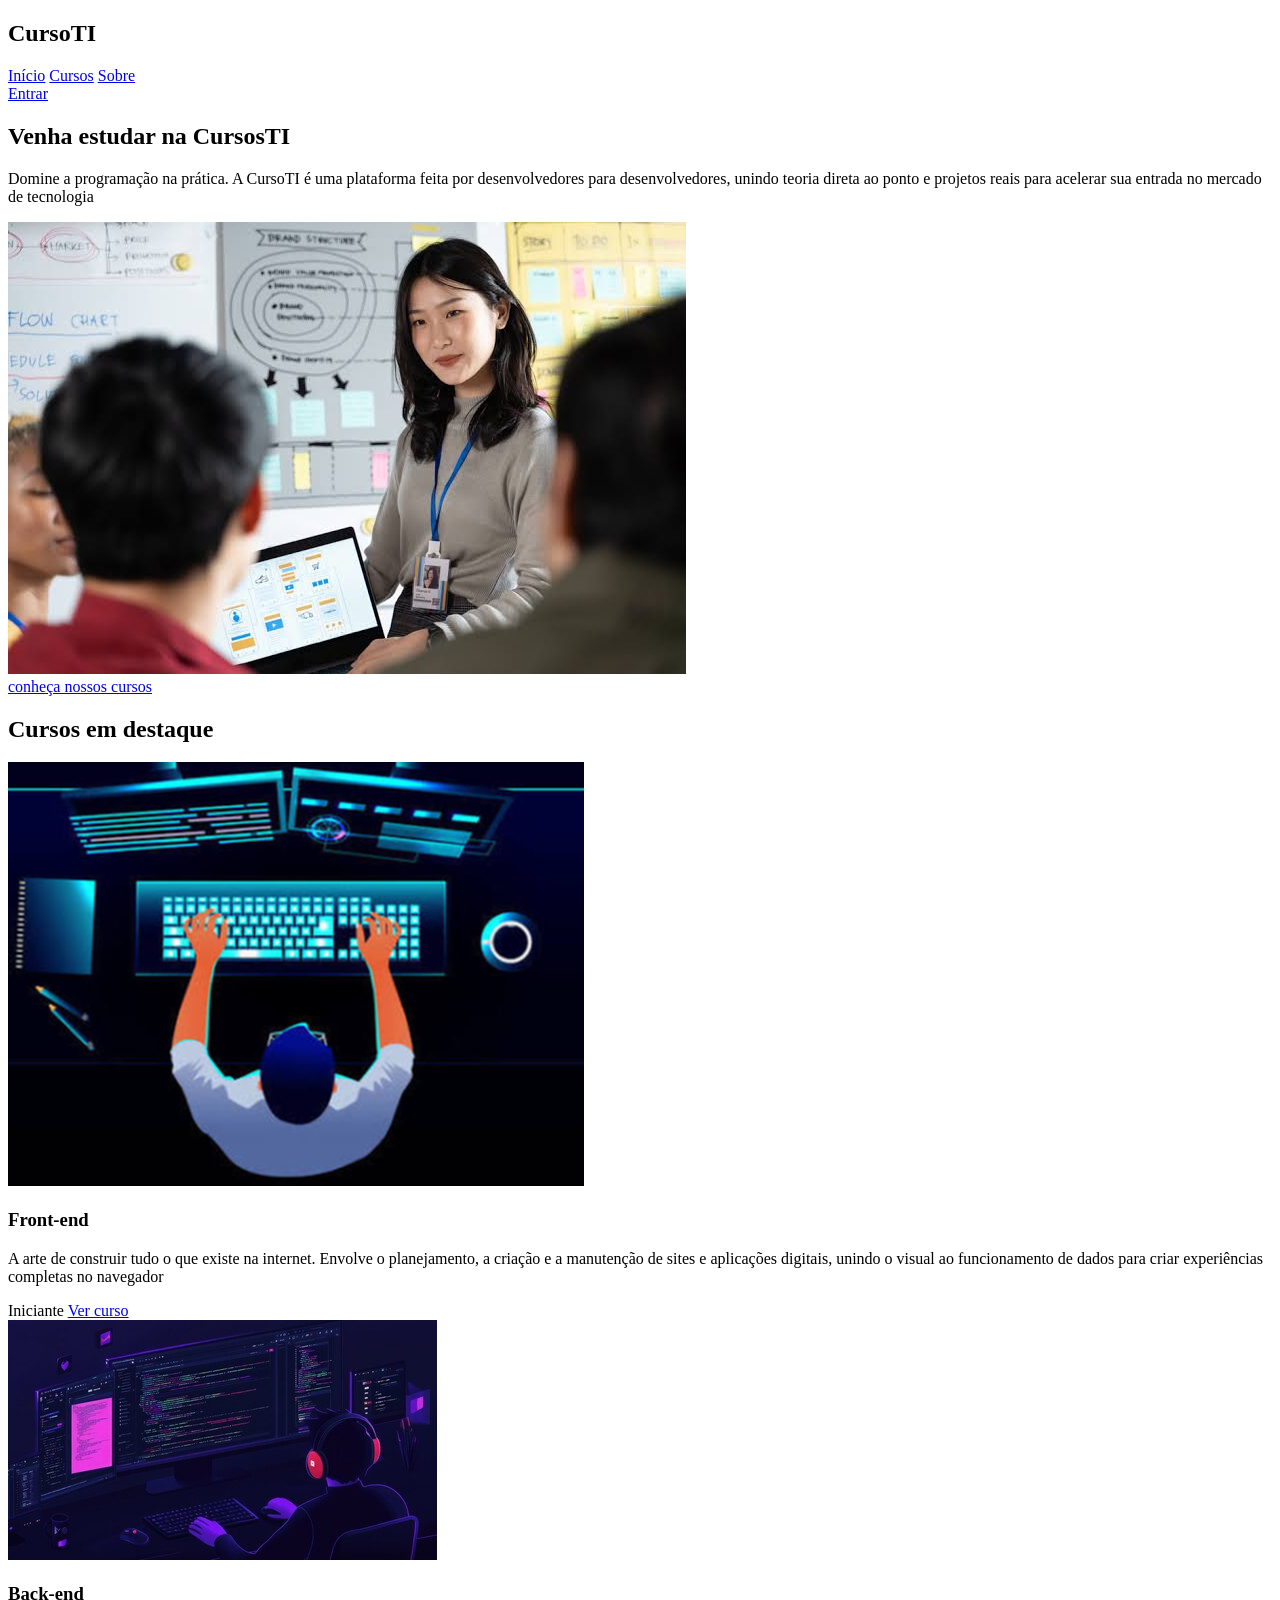
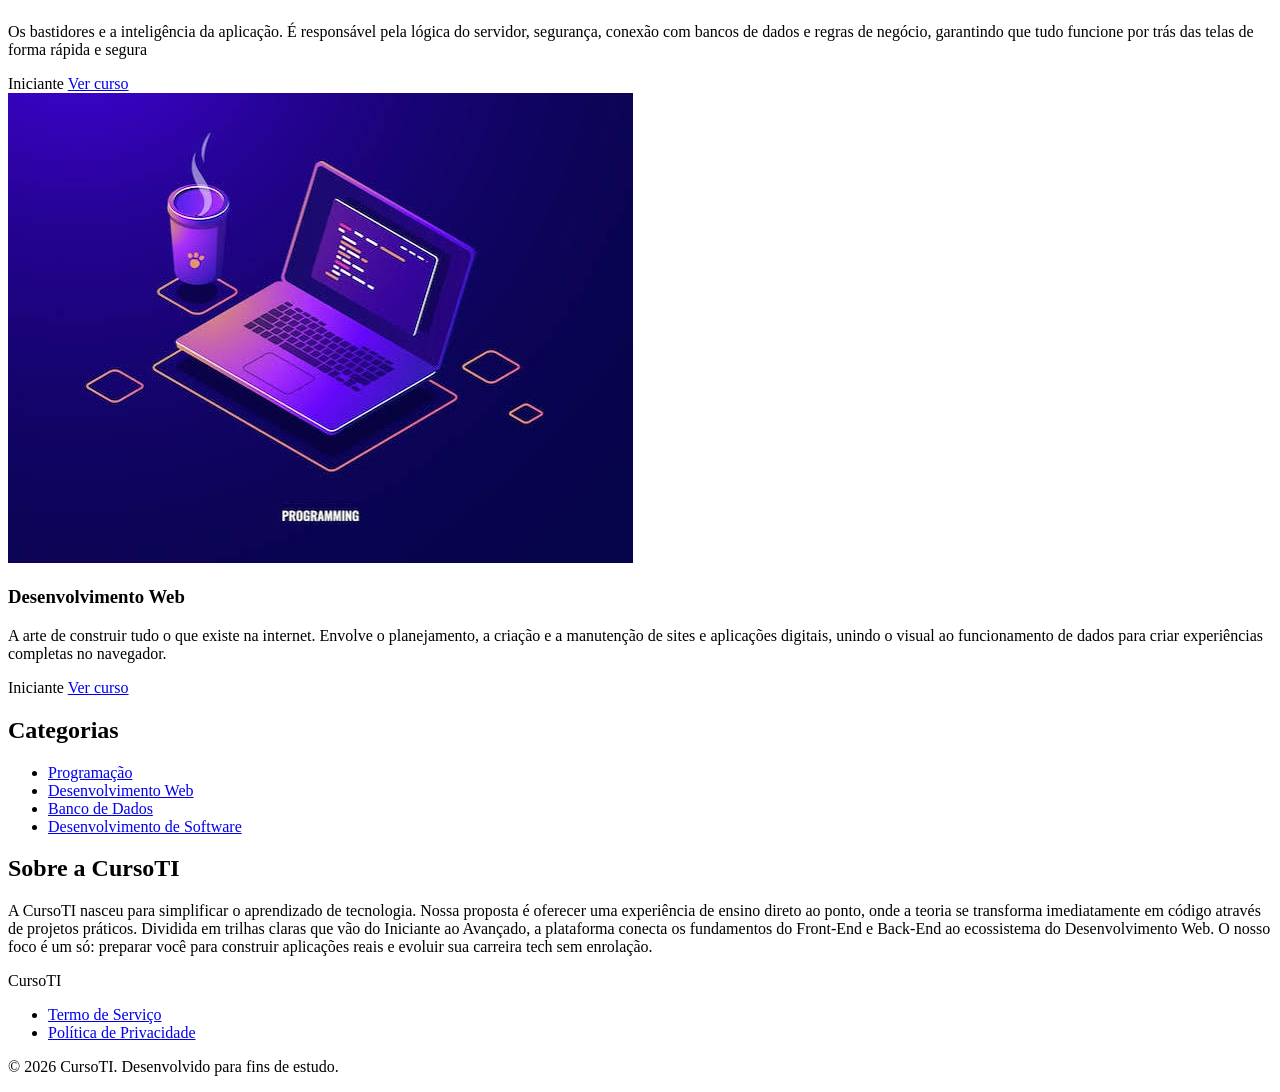
==== index.html @ debbd8f3 "Primeiro commit" ====
<!DOCTYPE html>
<html lang="pt-br">
<head>
    <meta charset="UTF-8">
    <meta name="viewport" content="width=device-width, initial-scale=1.0">
    <title>CursosTI</title>

    <link rel="stylesheet" href="css/style.css">
</head>
<body>
    <header>

        <div class="container">
            <h2>CursoTI</h2>

            <nav class="menu">
            <a href="#">Início</a>
            <a href="#">Cursos</a>
            <a href="#">Sobre</a>
            </nav>

            <a href="#">Entrar</a>
        </div>

    </header>

    <main>
        <section id="introducao">
            <h1>Venha estudar na CursosTI</h1>

            <p>Domine a programação na prática. A CursoTI é uma plataforma feita por desenvolvedores para desenvolvedores, unindo teoria direta ao ponto e projetos reais para acelerar sua entrada no mercado de tecnologia</p>

            <img src="imagens/Programacao.jfif" alt="Sala de Aula">
        </section>    

        <a href="#cursos">conheça nossos cursos</a>

        <section id="cursos">

            <h2>Cursos em destaque</h2>

            <article>
                <div>
                    
                    <img src="imagens/frontEnd_576x424.png" alt="Front-end">
                    
                    <h3>Front-end</h3>
                    
                    <p>A arte de construir tudo o que existe na internet. Envolve o planejamento, a criação e a manutenção de sites e aplicações digitais, unindo o visual ao funcionamento de dados para criar experiências completas no navegador</p>
                    
                    <span>Iniciante</span>

                    <a href="#">Ver curso</a>
                </div>
            </article>

            <article>
                <div>
                    
                    <img src="imagens/backEnd.jpg" alt="Back-end">
                    
                    <h3>Back-end</h3>
                    
                    <p>Os bastidores e a inteligência da aplicação. É responsável pela lógica do servidor, segurança, conexão com bancos de dados e regras de negócio, garantindo que tudo funcione por trás das telas de forma rápida e segura</p>
                    
                    <span>Iniciante</span>

                    <a href="#">Ver curso</a>
                </div>
            </article>

            <article>
                <div>
                    
                    <img src="imagens/desenvolvimentoWeb.jfif" alt="Desenvolvimento Web">
                    
                    <h3>Desenvolvimento Web</h3>
                    
                    <p>A arte de construir tudo o que existe na internet. Envolve o planejamento, a criação e a manutenção de sites e aplicações digitais, unindo o visual ao funcionamento de dados para criar experiências completas no navegador.</p>
                    
                    <span>Iniciante</span>

                    <a href="#">Ver curso</a>
                </div>
            </article>
        </section>

        <section id="categorias">
            <h2>Categorias</h2>

            <ul>
                <li><a href="#">Programação</a></li>
                <li><a href="#">Desenvolvimento Web</a></li>
                <li><a href="#">Banco de Dados</a></li>
                <li><a href="#">Desenvolvimento de Software</a></li>
            </ul>
        </section>

        <section id="sobre">
            <h2>Sobre a CursoTI</h2>

            <p>A CursoTI nasceu para simplificar o aprendizado de tecnologia. Nossa proposta é oferecer uma experiência de ensino direto ao ponto, onde a teoria se transforma imediatamente em código através de projetos práticos. Dividida em trilhas claras que vão do Iniciante ao Avançado, a plataforma conecta os fundamentos do Front-End e Back-End ao ecossistema do Desenvolvimento Web. O nosso foco é um só: preparar você para construir aplicações reais e evoluir sua carreira tech sem enrolação.</p>
        </section>
    </main>

    <footer>
        <p>CursoTI</p>

        <ul>
            <li><a href="#">Termo de Serviço</a></li>
            <li><a href="#">Política de Privacidade</a></li>
        </ul>

        <p>&copy; 2026 CursoTI. Desenvolvido para fins de estudo.</p>
    </footer>
</body>
</html>
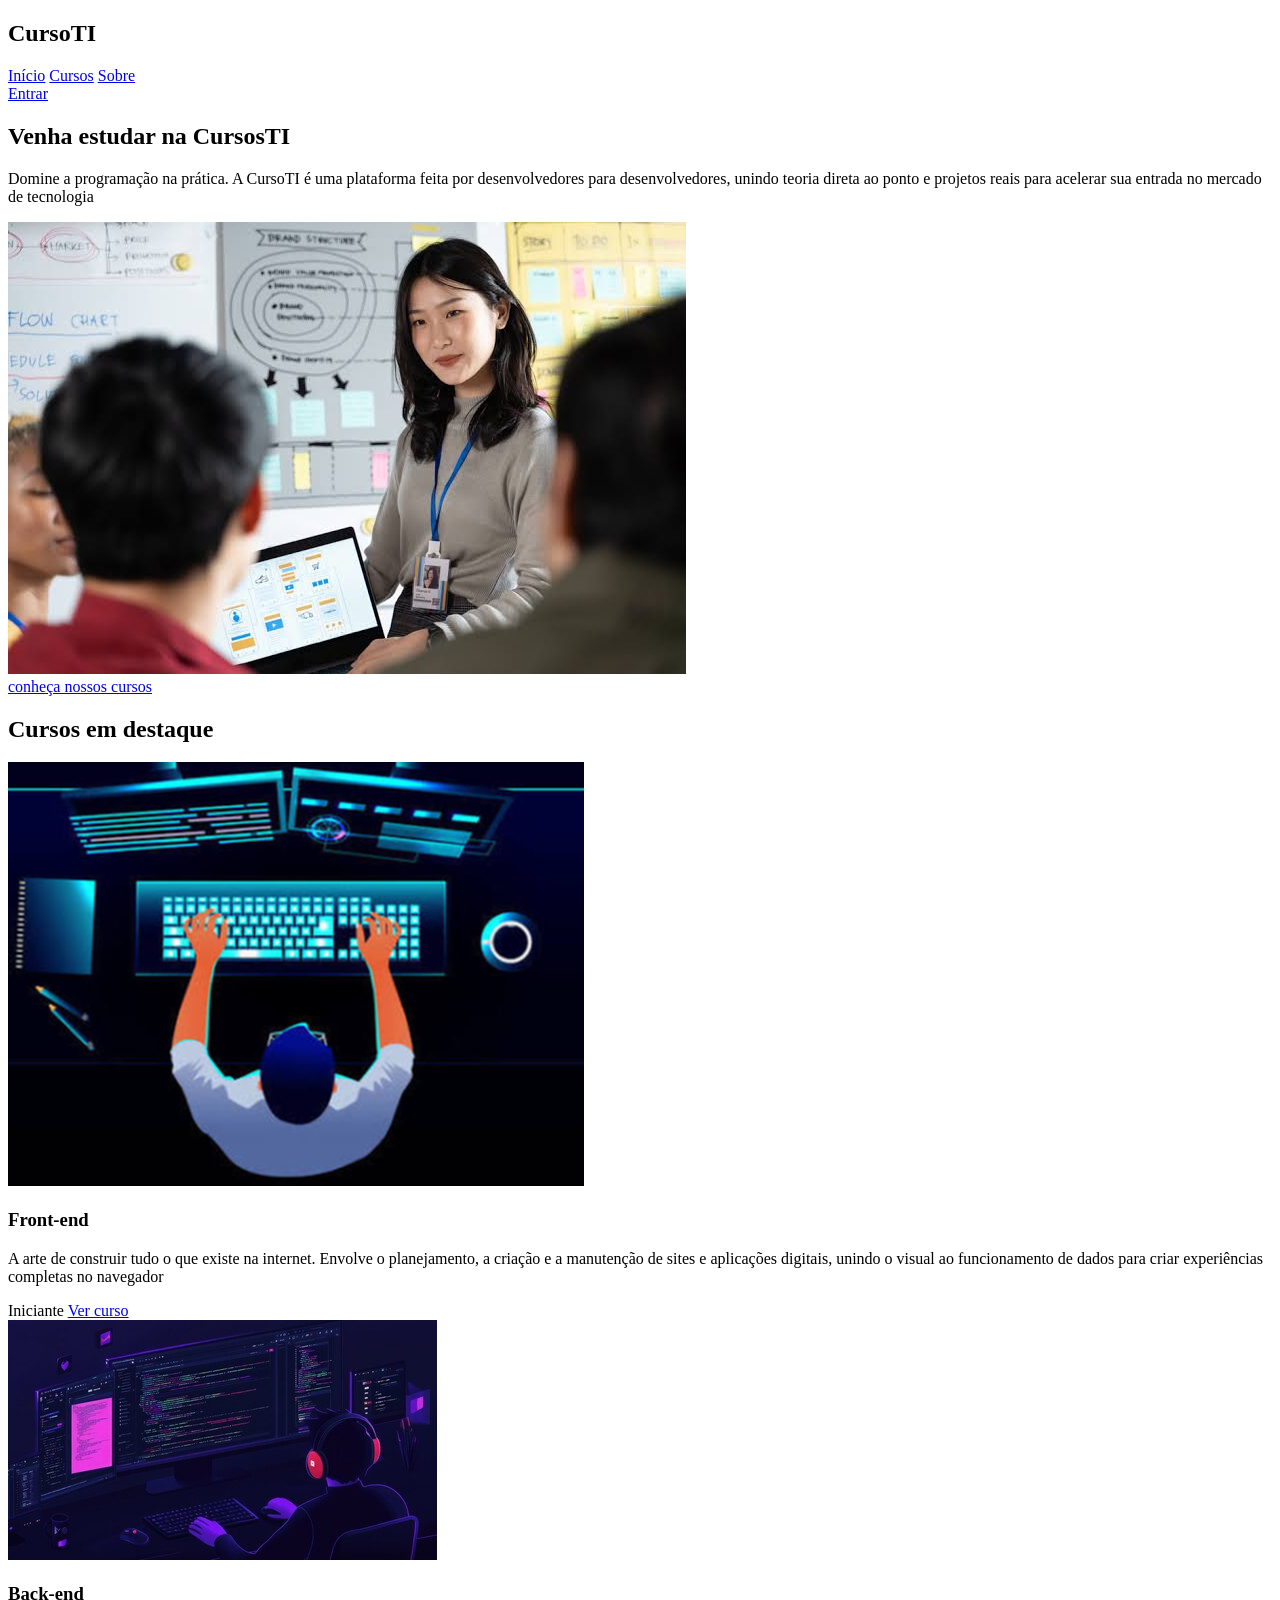
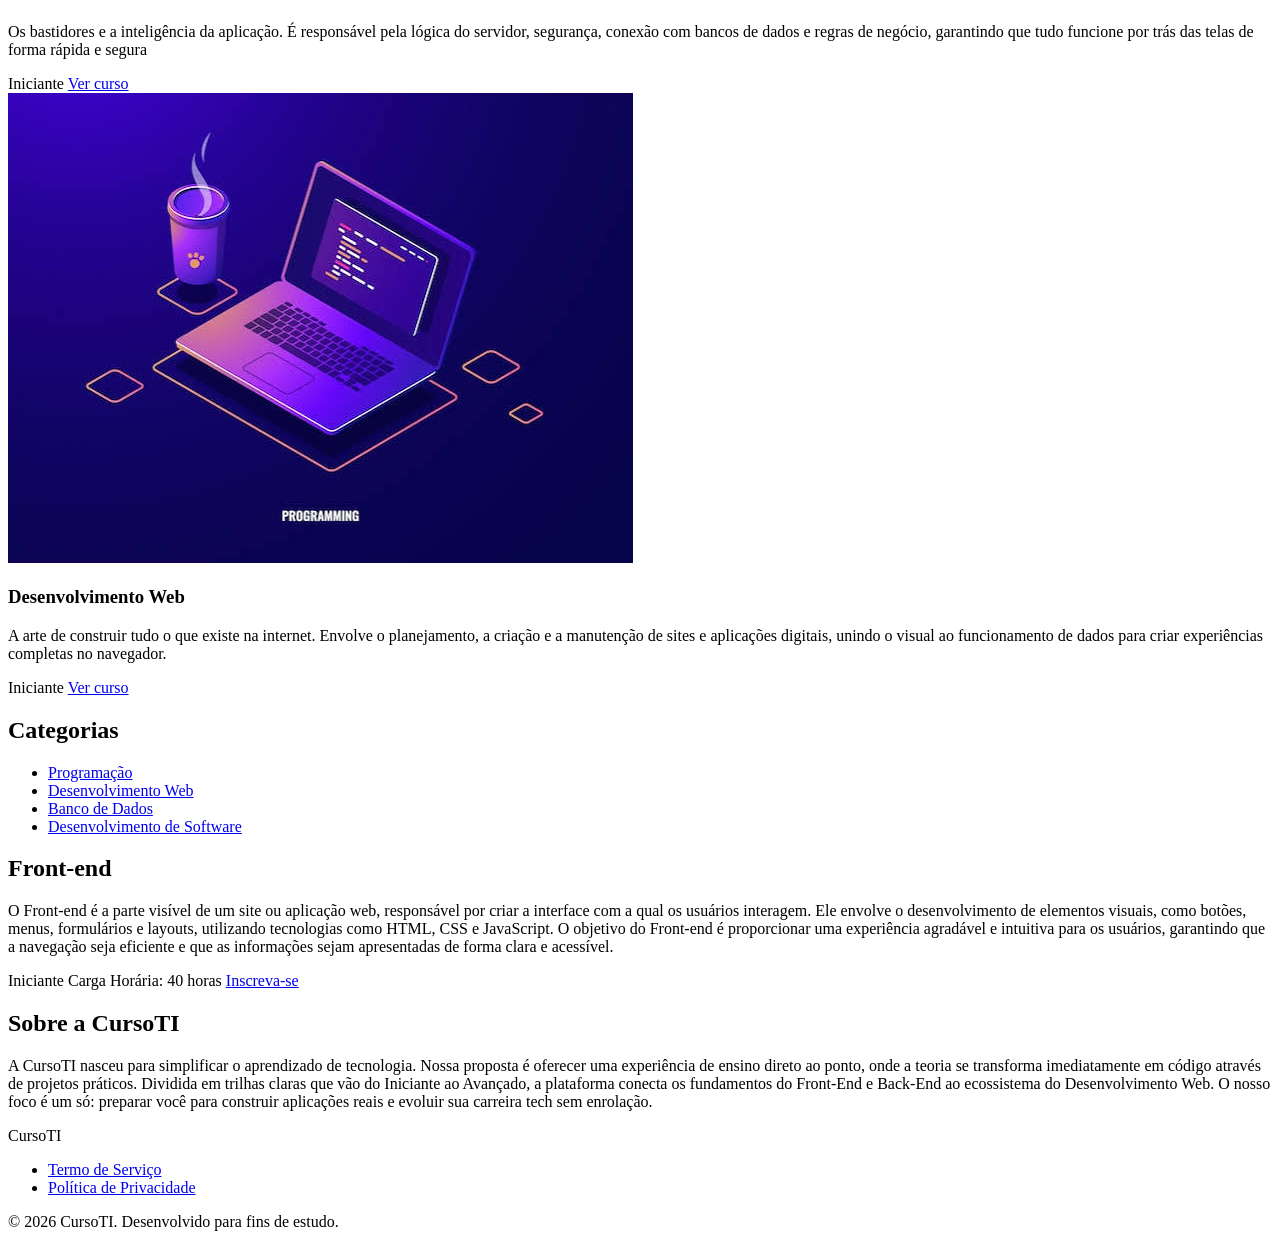
==== commit e2b11867: "feat: adiciona detalhes do curso frontend" ====
--- a/index.html
+++ b/index.html
@@ -14,9 +14,9 @@
             <h2>CursoTI</h2>
 
             <nav class="menu">
-            <a href="#">Início</a>
-            <a href="#">Cursos</a>
-            <a href="#">Sobre</a>
+            <a href="#introducao">Início</a>
+            <a href="#cursos">Cursos</a>
+            <a href="#sobre">Sobre</a>
             </nav>
 
             <a href="#">Entrar</a>
@@ -39,50 +39,43 @@
 
             <h2>Cursos em destaque</h2>
 
-            <article>
-                <div>
-                    
-                    <img src="imagens/frontEnd_576x424.png" alt="Front-end">
-                    
-                    <h3>Front-end</h3>
-                    
-                    <p>A arte de construir tudo o que existe na internet. Envolve o planejamento, a criação e a manutenção de sites e aplicações digitais, unindo o visual ao funcionamento de dados para criar experiências completas no navegador</p>
-                    
-                    <span>Iniciante</span>
+            <div>
+                <article>
+                        <img src="imagens/frontEnd_576x424.png" alt="Front-end">
+                        
+                        <h3>Front-end</h3>
+                        
+                        <p>A arte de construir tudo o que existe na internet. Envolve o planejamento, a criação e a manutenção de sites e aplicações digitais, unindo o visual ao funcionamento de dados para criar experiências completas no navegador</p>
+                        
+                        <span>Iniciante</span>
 
-                    <a href="#">Ver curso</a>
-                </div>
-            </article>
+                        <a href="#curso-frontend">Ver curso</a>
+                </article>
 
-            <article>
-                <div>
-                    
-                    <img src="imagens/backEnd.jpg" alt="Back-end">
-                    
-                    <h3>Back-end</h3>
-                    
-                    <p>Os bastidores e a inteligência da aplicação. É responsável pela lógica do servidor, segurança, conexão com bancos de dados e regras de negócio, garantindo que tudo funcione por trás das telas de forma rápida e segura</p>
-                    
-                    <span>Iniciante</span>
+                <article>
+                        <img src="imagens/backEnd.jpg" alt="Back-end">
+                        
+                        <h3>Back-end</h3>
+                        
+                        <p>Os bastidores e a inteligência da aplicação. É responsável pela lógica do servidor, segurança, conexão com bancos de dados e regras de negócio, garantindo que tudo funcione por trás das telas de forma rápida e segura</p>
+                        
+                        <span>Iniciante</span>
 
-                    <a href="#">Ver curso</a>
-                </div>
-            </article>
+                        <a href="#">Ver curso</a>
+                </article>
 
-            <article>
-                <div>
-                    
-                    <img src="imagens/desenvolvimentoWeb.jfif" alt="Desenvolvimento Web">
-                    
-                    <h3>Desenvolvimento Web</h3>
-                    
-                    <p>A arte de construir tudo o que existe na internet. Envolve o planejamento, a criação e a manutenção de sites e aplicações digitais, unindo o visual ao funcionamento de dados para criar experiências completas no navegador.</p>
-                    
-                    <span>Iniciante</span>
+                <article>
+                        <img src="imagens/desenvolvimentoWeb.jfif" alt="Desenvolvimento Web">
+                        
+                        <h3>Desenvolvimento Web</h3>
+                        
+                        <p>A arte de construir tudo o que existe na internet. Envolve o planejamento, a criação e a manutenção de sites e aplicações digitais, unindo o visual ao funcionamento de dados para criar experiências completas no navegador.</p>
+                        
+                        <span>Iniciante</span>
 
-                    <a href="#">Ver curso</a>
-                </div>
-            </article>
+                        <a href="#">Ver curso</a>
+                </article>
+            </div>
         </section>
 
         <section id="categorias">
@@ -94,6 +87,18 @@
                 <li><a href="#">Banco de Dados</a></li>
                 <li><a href="#">Desenvolvimento de Software</a></li>
             </ul>
+        </section>
+
+        <section id="curso-frontend">
+            <h2>Front-end</h2>
+
+            <p>O Front-end é a parte visível de um site ou aplicação web, responsável por criar a interface com a qual os usuários interagem. Ele envolve o desenvolvimento de elementos visuais, como botões, menus, formulários e layouts, utilizando tecnologias como HTML, CSS e JavaScript. O objetivo do Front-end é proporcionar uma experiência agradável e intuitiva para os usuários, garantindo que a navegação seja eficiente e que as informações sejam apresentadas de forma clara e acessível.</p>
+
+            <span>Iniciante</span>
+
+            <span>Carga Horária: 40 horas</span>
+
+            <a href="#">Inscreva-se</a>
         </section>
 
         <section id="sobre">
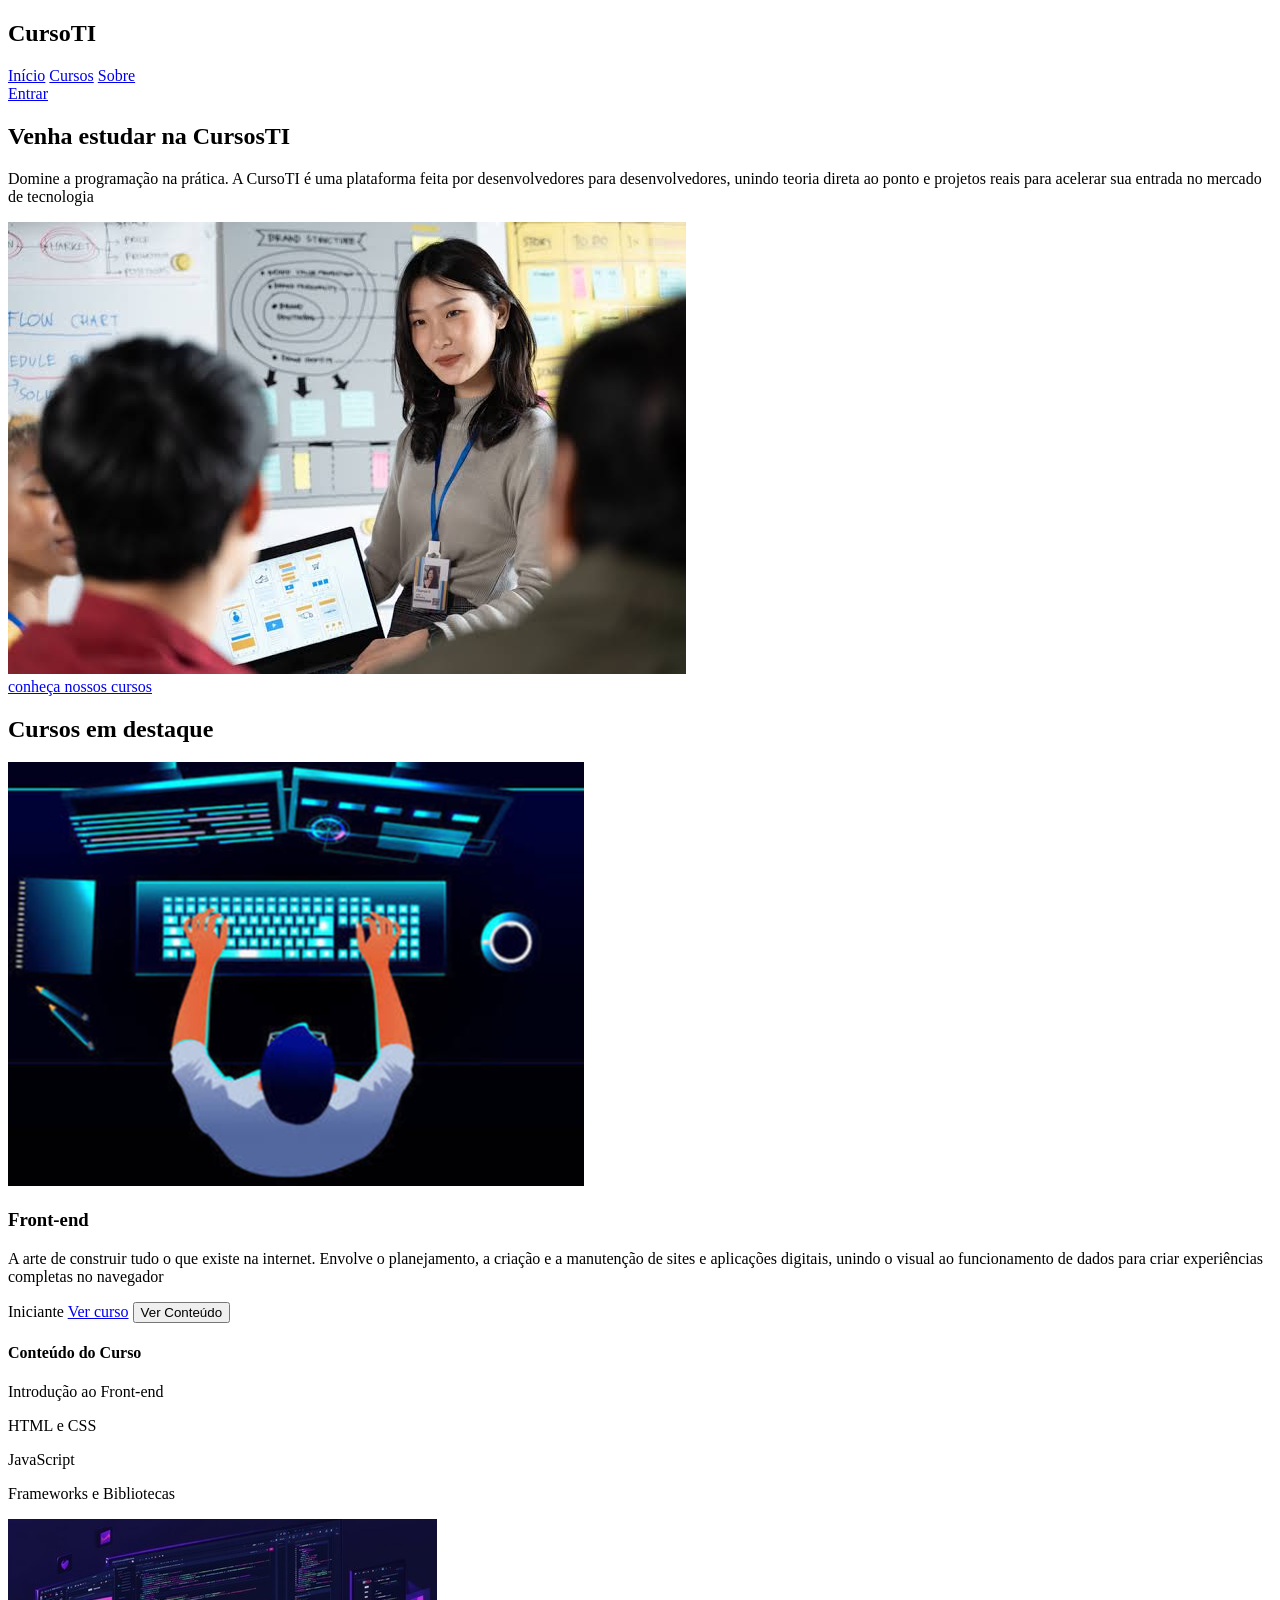
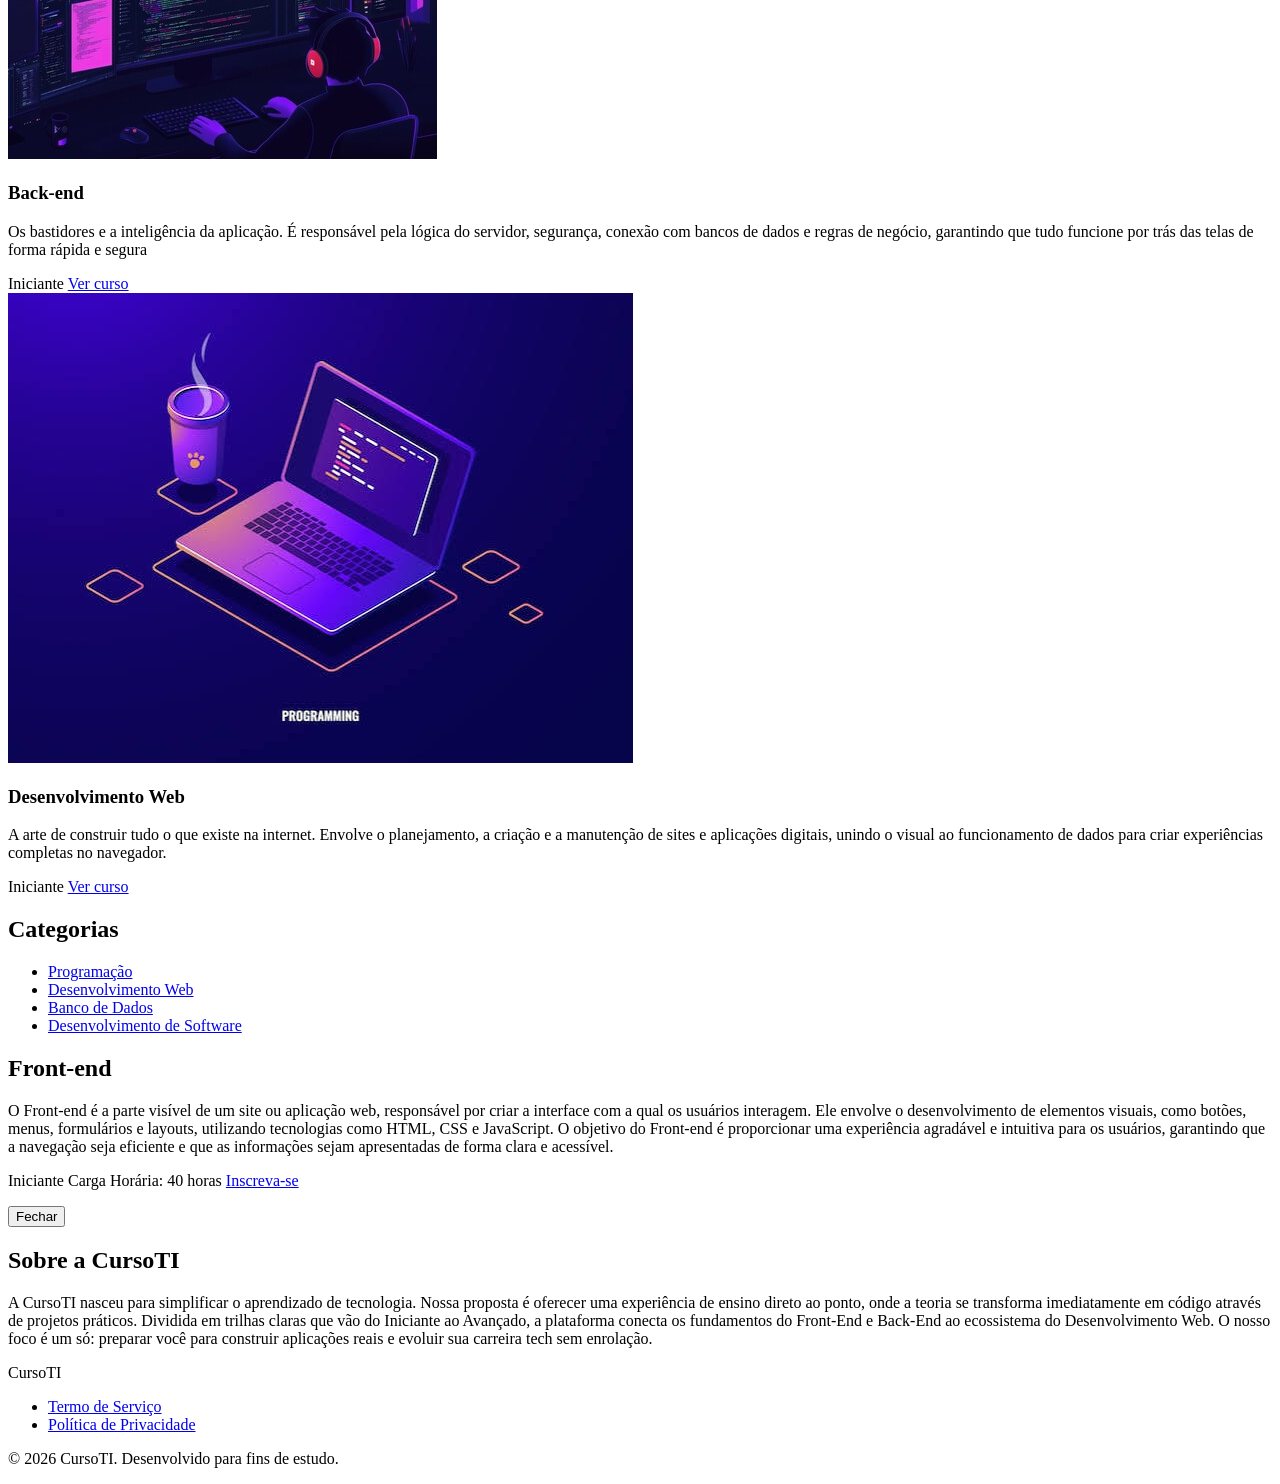
==== commit b3b26b12: "feat: adiciona interações com JavaScript na página de curso" ====
--- a/index.html
+++ b/index.html
@@ -50,6 +50,17 @@
                         <span>Iniciante</span>
 
                         <a href="#curso-frontend">Ver curso</a>
+
+                        <button id="btn-conteudo">Ver Conteúdo</button>
+
+                        <div id="conteudo-frontend">
+                            <h4>Conteúdo do Curso</h4>
+                                <p>Introdução ao Front-end</p>
+                                <p>HTML e CSS</p>
+                                <p>JavaScript</p>
+                                <p>Frameworks e Bibliotecas</p>
+                            </ul>
+                        </div>
                 </article>
 
                 <article>
@@ -98,7 +109,11 @@
 
             <span>Carga Horária: 40 horas</span>
 
-            <a href="#">Inscreva-se</a>
+            <a id="btn-inscricao" href="#">Inscreva-se</a>
+
+            <p id="mensagem-inscricao"></p>
+
+            <button id="btn-voltar" >Fechar</button>
         </section>
 
         <section id="sobre">
@@ -118,5 +133,7 @@
 
         <p>&copy; 2026 CursoTI. Desenvolvido para fins de estudo.</p>
     </footer>
+
+    <script src="js/script.js"></script>
 </body>
 </html>
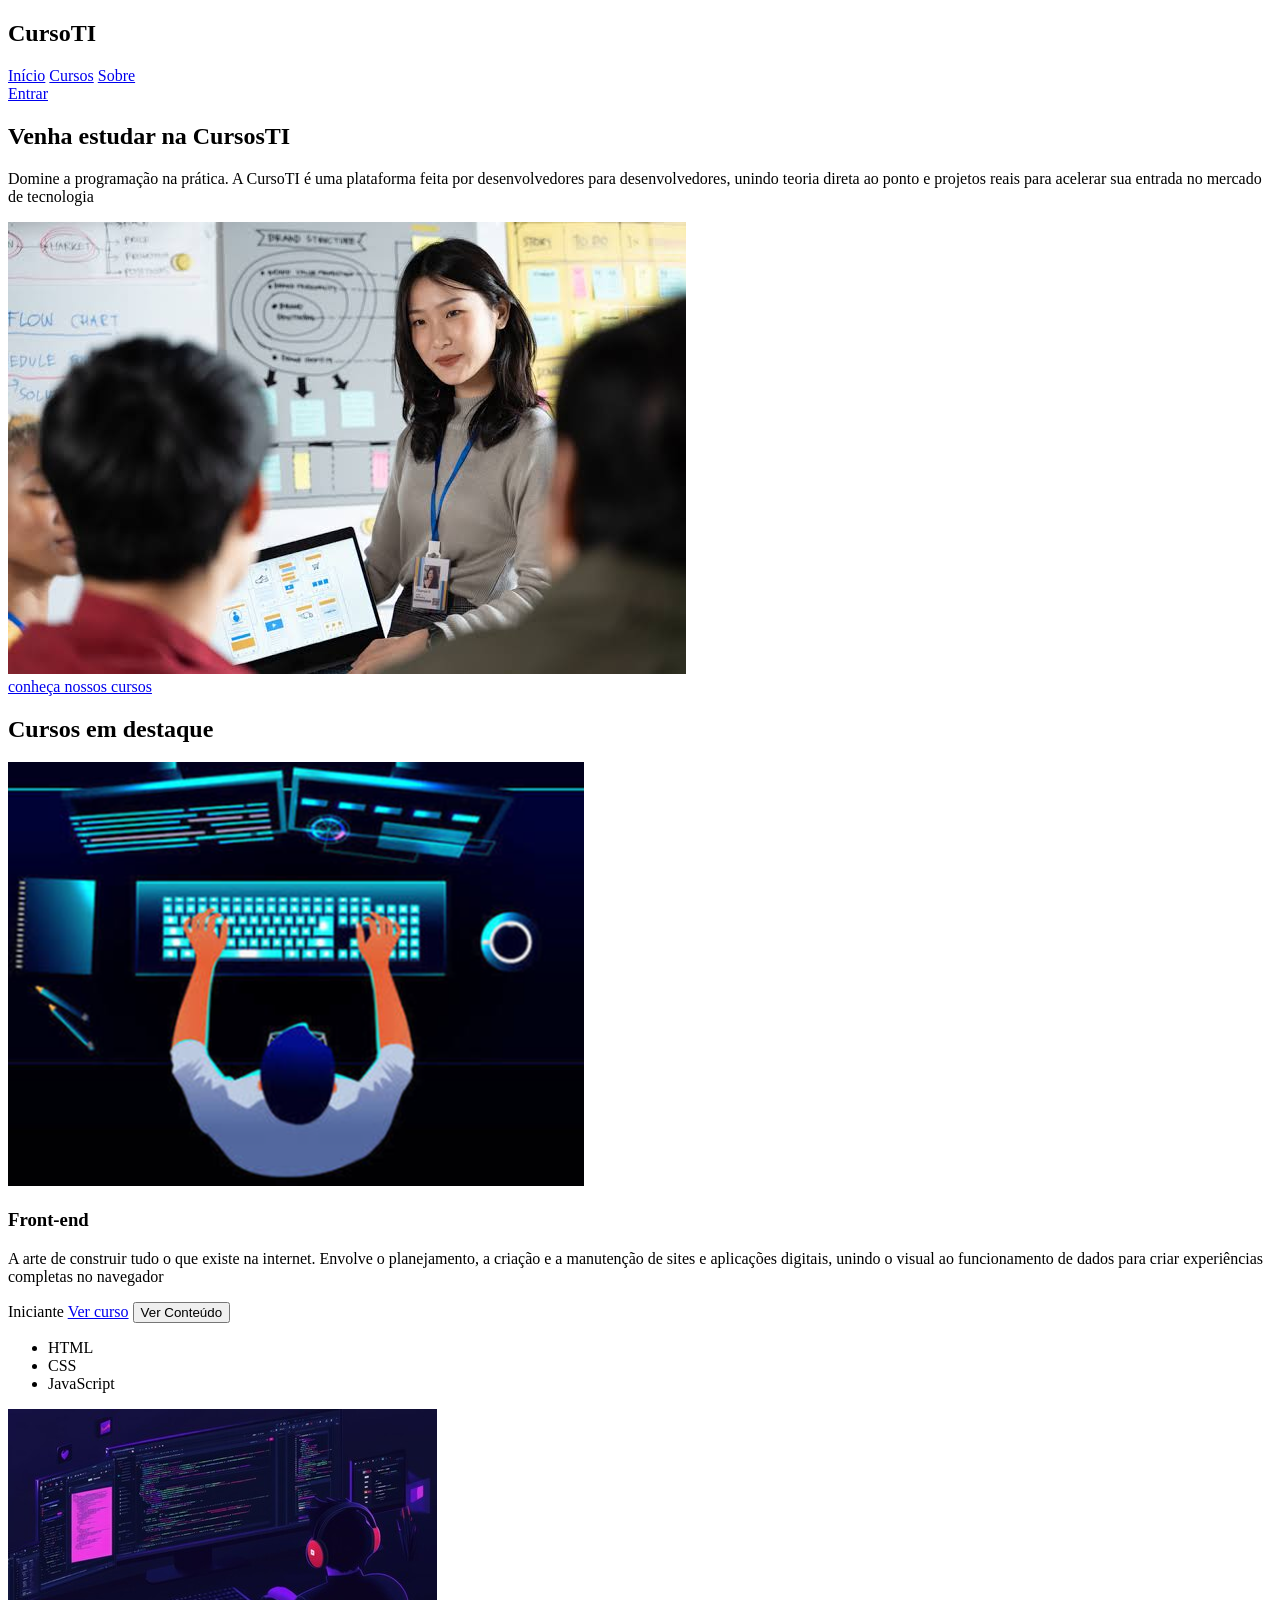
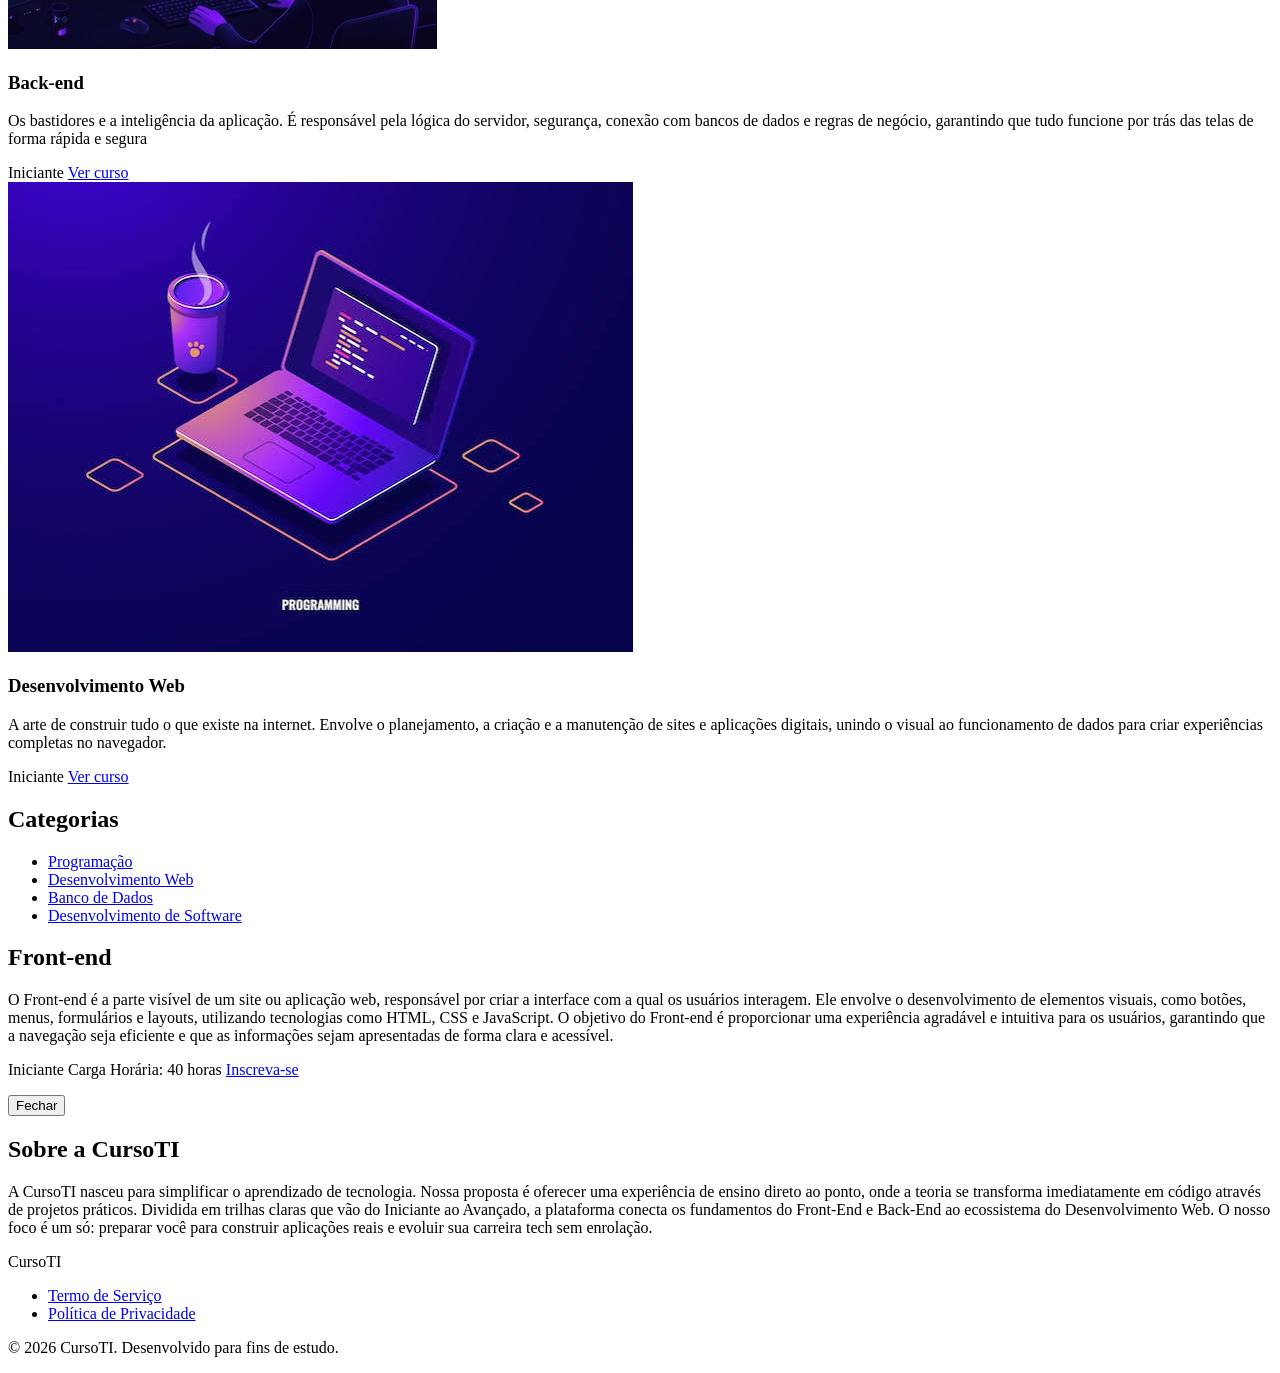
==== commit 86098cf1: "feat: adiciona cards dinâmicos e filtro de cursos por nível" ====
--- a/index.html
+++ b/index.html
@@ -15,7 +15,7 @@
 
             <nav class="menu">
             <a href="#introducao">Início</a>
-            <a href="#cursos">Cursos</a>
+            <a href="cursos.html">Cursos</a>
             <a href="#sobre">Sobre</a>
             </nav>
 
@@ -54,12 +54,7 @@
                         <button id="btn-conteudo">Ver Conteúdo</button>
 
                         <div id="conteudo-frontend">
-                            <h4>Conteúdo do Curso</h4>
-                                <p>Introdução ao Front-end</p>
-                                <p>HTML e CSS</p>
-                                <p>JavaScript</p>
-                                <p>Frameworks e Bibliotecas</p>
-                            </ul>
+                            
                         </div>
                 </article>
 
